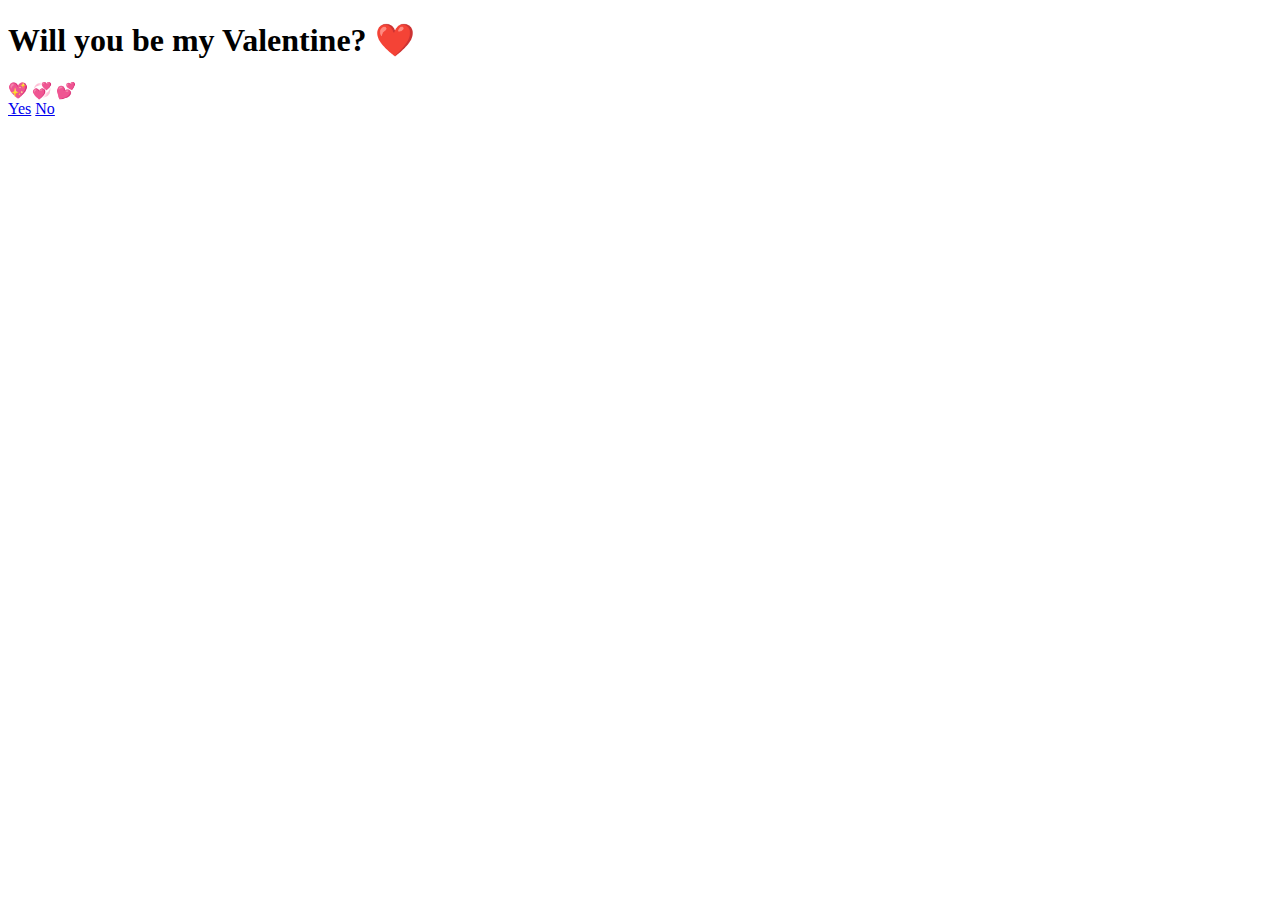
==== index.html @ 6232682d "index.html" ====
<!DOCTYPE html>
<html lang="en">
<head>
  <meta charset="UTF-8">
  <meta name="viewport" content="width=device-width, initial-scale=1.0">
  <title>Be My Valentine?</title>
  <link rel="stylesheet" href="style.css">
</head>
<body>
  <h1>Will you be my Valentine? ❤️</h1>
  <span class="heart">💖</span>
  <span class="heart">💞</span>
  <span class="heart">💕</span>
  <div>
    <a href="yes.html" class="button">Yes</a>
    <a href="no.html" class="button">No</a>
  </div>
</body>
</html>
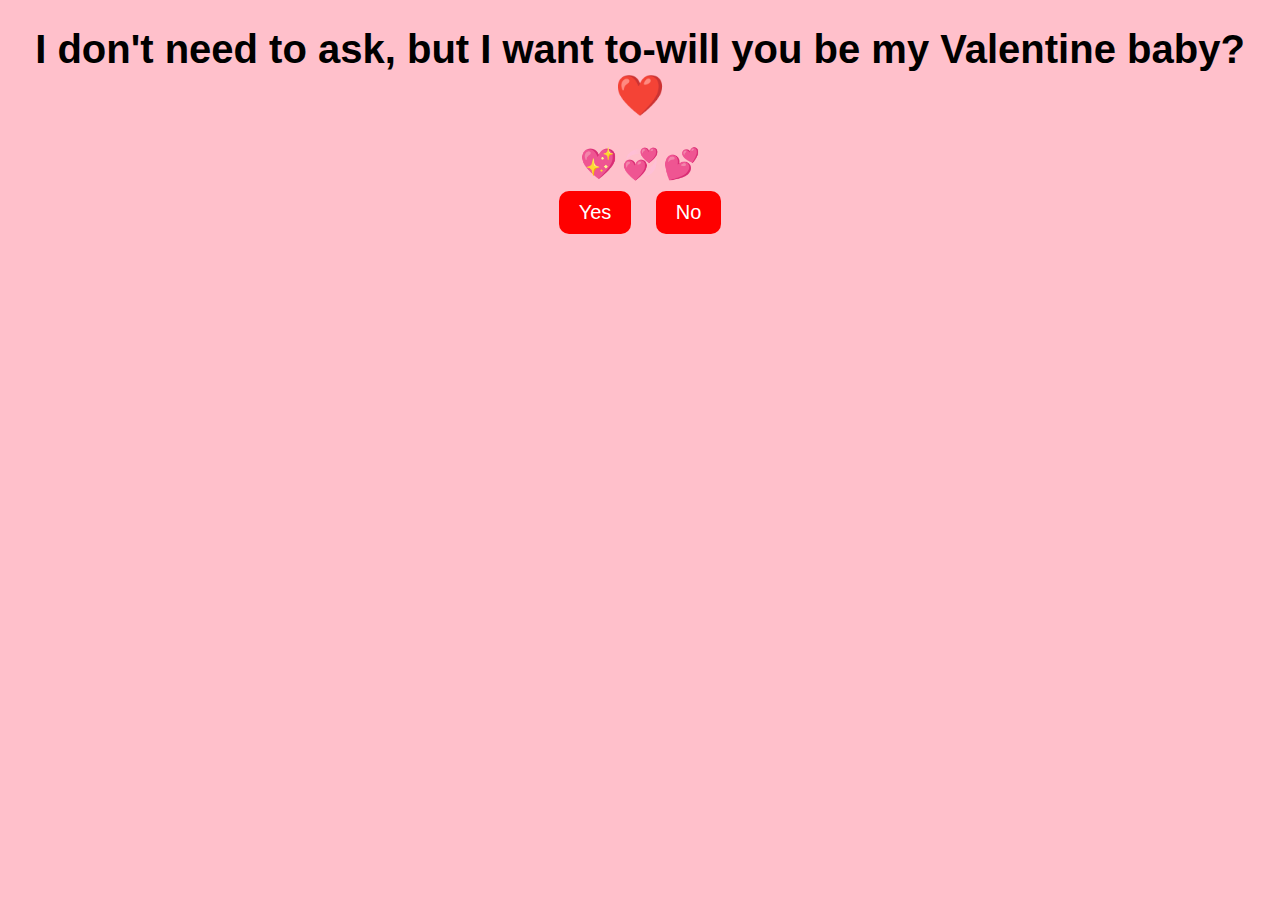
==== commit f11ff906: "Update index.html" ====
--- a/index.html
+++ b/index.html
@@ -3,11 +3,11 @@
 <head>
   <meta charset="UTF-8">
   <meta name="viewport" content="width=device-width, initial-scale=1.0">
-  <title>Be My Valentine?</title>
+  <title>I don't need to ask, but I want to-will you be my Valentine baby?</title>
   <link rel="stylesheet" href="style.css">
 </head>
 <body>
-  <h1>Will you be my Valentine? ❤️</h1>
+  <h1>I don't need to ask, but I want to-will you be my Valentine baby? ❤️</h1>
   <span class="heart">💖</span>
   <span class="heart">💞</span>
   <span class="heart">💕</span>
--- a/style.css
+++ b/style.css
@@ -0,0 +1,27 @@
+body {
+  text-align: center;
+  font-family: Arial, sans-serif;
+  background-color: pink;
+}
+h1 {
+  font-size: 2.5em;
+}
+.heart {
+  font-size: 30px;
+  animation: pulse 1s infinite;
+}
+@keyframes pulse {
+  0% { transform: scale(1); }
+  50% { transform: scale(1.2); }
+  100% { transform: scale(1); }
+}
+.button {
+  display: inline-block;
+  padding: 10px 20px;
+  background-color: red;
+  color: white;
+  text-decoration: none;
+  font-size: 20px;
+  margin: 10px;
+  border-radius: 10px;
+}
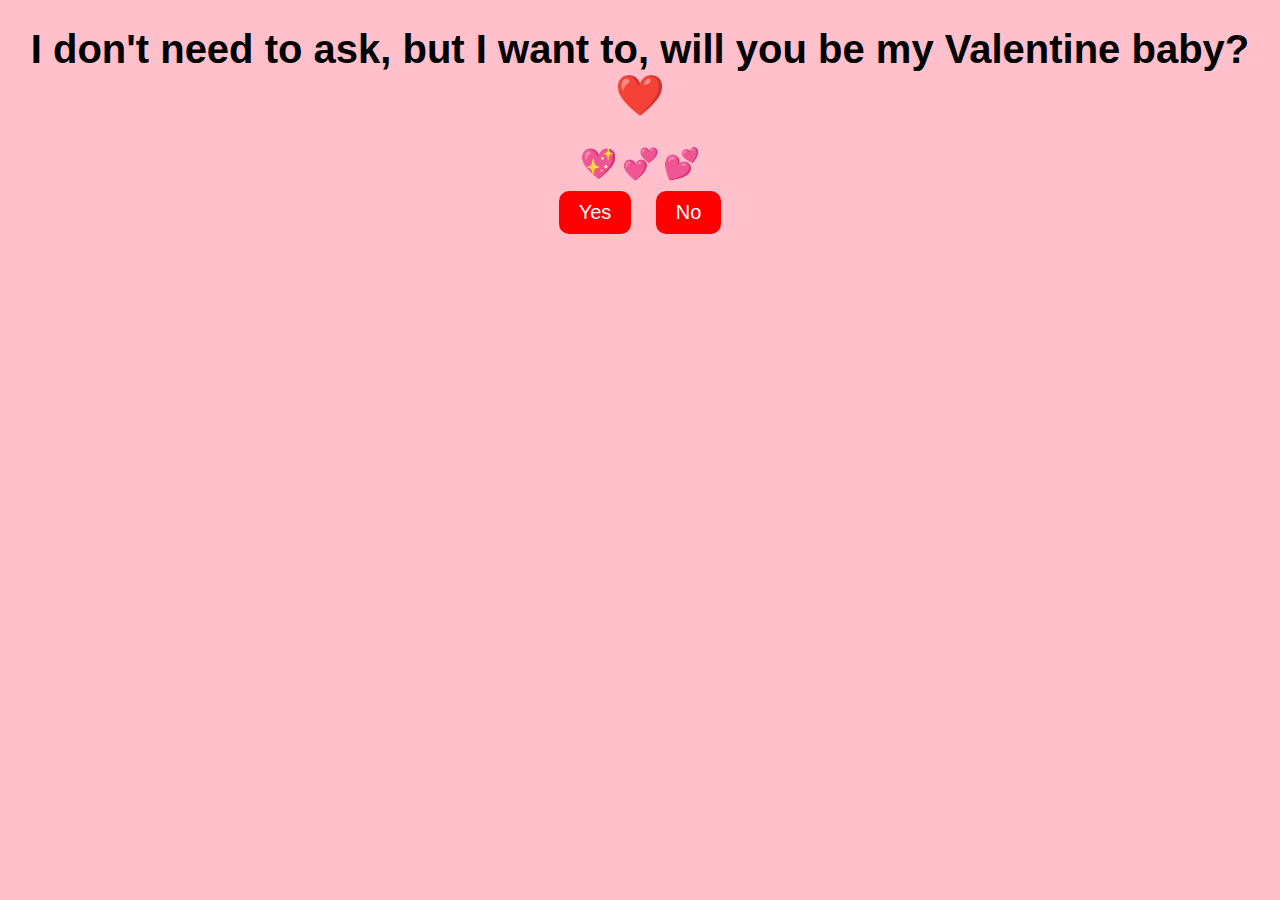
==== commit fc003cf7: "Update index.html" ====
--- a/index.html
+++ b/index.html
@@ -7,7 +7,7 @@
   <link rel="stylesheet" href="style.css">
 </head>
 <body>
-  <h1>I don't need to ask, but I want to-will you be my Valentine baby? ❤️</h1>
+  <h1>I don't need to ask, but I want to, will you be my Valentine baby? ❤️</h1>
   <span class="heart">💖</span>
   <span class="heart">💞</span>
   <span class="heart">💕</span>
